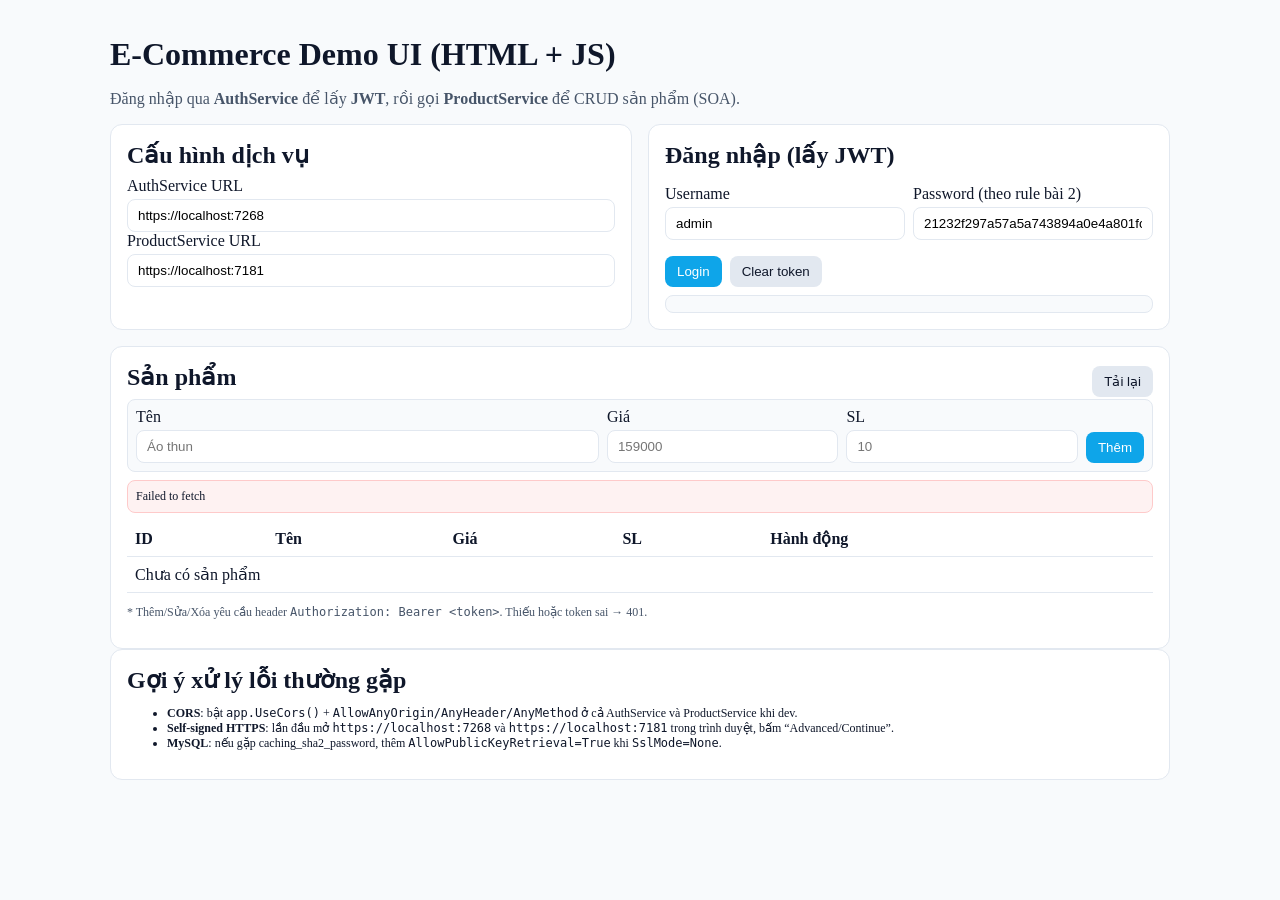
==== EcommerceClientUI/EcommerceClientUI/wwwroot/index.html @ d1d92190 "Bai th3" ====
﻿<!doctype html>
<html lang="vi">
<head>
    <meta charset="utf-8" />
    <meta name="viewport" content="width=device-width, initial-scale=1" />
    <title>E-Commerce Demo UI (HTML + JS)</title>
    <link rel="stylesheet" href="./style.css" />
</head>
<body>
    <main class="container">
        <h1>E-Commerce Demo UI (HTML + JS)</h1>
        <p class="muted">Đăng nhập qua <b>AuthService</b> để lấy <b>JWT</b>, rồi gọi <b>ProductService</b> để CRUD sản phẩm (SOA).</p>

        <section class="grid-2">
            <div class="card">
                <h2>Cấu hình dịch vụ</h2>
                <label>AuthService URL</label>
                <input id="authBase" type="text" value="https://localhost:7268" />
                <label>ProductService URL</label>
                <input id="prodBase" type="text" value="https://localhost:7181" />
            </div>

            <div class="card">
                <h2>Đăng nhập (lấy JWT)</h2>
                <div class="grid-2 tight">
                    <div>
                        <label>Username</label>
                        <input id="username" type="text" value="admin" />
                    </div>
                    <div>
                        <label>Password (theo rule bài 2)</label>
                        <input id="password" type="text" value="21232f297a57a5a743894a0e4a801fc3" />
                    </div>
                </div>
                <div class="row">
                    <button id="btnLogin">Login</button>
                    <button id="btnClearToken" class="secondary">Clear token</button>
                </div>
                <div id="authMsg" class="msg"></div>
                <div id="tokenBox" class="tokenBox hidden"></div>
            </div>
        </section>

        <section class="card">
            <div class="row space">
                <h2>Sản phẩm</h2>
                <button id="btnReload" class="secondary">Tải lại</button>
            </div>

            <div class="grid-4 form-create">
                <div>
                    <label>Tên</label>
                    <input id="createName" type="text" placeholder="Áo thun" />
                </div>
                <div>
                    <label>Giá</label>
                    <input id="createPrice" type="number" placeholder="159000" />
                </div>
                <div>
                    <label>SL</label>
                    <input id="createQty" type="number" placeholder="10" />
                </div>
                <div class="align-end">
                    <button id="btnCreate">Thêm</button>
                </div>
            </div>

            <div id="listMsg" class="msg"></div>
            <div class="tableWrap">
                <table id="tbl">
                    <thead>
                        <tr>
                            <th>ID</th>
                            <th>Tên</th>
                            <th>Giá</th>
                            <th>SL</th>
                            <th>Hành động</th>
                        </tr>
                    </thead>
                    <tbody id="tbody"></tbody>
                </table>
            </div>
            <p class="muted small">* Thêm/Sửa/Xóa yêu cầu header <code>Authorization: Bearer &lt;token&gt;</code>. Thiếu hoặc token sai → 401.</p>
        </section>

        <section class="card">
            <h2>Gợi ý xử lý lỗi thường gặp</h2>
            <ul class="small">
                <li><b>CORS</b>: bật <code>app.UseCors()</code> + <code>AllowAnyOrigin/AnyHeader/AnyMethod</code> ở cả AuthService và ProductService khi dev.</li>
                <li><b>Self-signed HTTPS</b>: lần đầu mở <code>https://localhost:7268</code> và <code>https://localhost:7181</code> trong trình duyệt, bấm “Advanced/Continue”.</li>
                <li><b>MySQL</b>: nếu gặp caching_sha2_password, thêm <code>AllowPublicKeyRetrieval=True</code> khi <code>SslMode=None</code>.</li>
            </ul>
        </section>
    </main>

    <script src="./script.js"></script>
</body>
</html>
---- EcommerceClientUI/EcommerceClientUI/wwwroot/style.css ----
﻿* {
    box-sizing: border-box
}

body {
    margin: 0;
    background: #f8fafc;
    color: #0f172a
}

h1 {
    margin: 16px 0 6px
}

h2 {
    margin: 0 0 8px
}

main.container {
    max-width: 1100px;
    margin: 0 auto;
    padding: 20px
}

p.muted {
    color: #475569
}

p.small, ul.small {
    font-size: 12px
}

.grid-2 {
    display: grid;
    grid-template-columns: 1fr 1fr;
    gap: 16px;
    margin: 16px 0
}

    .grid-2.tight {
        gap: 8px
    }

.grid-4 {
    display: grid;
    grid-template-columns: 2fr 1fr 1fr auto;
    gap: 8px
}

.card {
    background: #fff;
    border: 1px solid #e2e8f0;
    border-radius: 12px;
    padding: 16px
}

.row {
    display: flex;
    gap: 8px;
    align-items: center
}

    .row.space {
        justify-content: space-between
    }

input {
    width: 100%;
    padding: 8px 10px;
    border: 1px solid #e2e8f0;
    border-radius: 8px;
    margin-top: 4px
}

button {
    padding: 8px 12px;
    border: none;
    border-radius: 8px;
    background: #0ea5e9;
    color: #fff;
    cursor: pointer
}

    button.secondary {
        background: #e2e8f0;
        color: #0f172a
    }

    button.danger {
        background: #ef4444
    }

    button:disabled {
        opacity: .6;
        cursor: not-allowed
    }

.align-end {
    display: flex;
    align-items: end
}

.tableWrap {
    overflow-x: auto;
    margin-top: 8px
}

table {
    width: 100%;
    border-collapse: collapse
}

th, td {
    text-align: left;
    padding: 8px;
    border-bottom: 1px solid #e2e8f0
}

.msg {
    margin-top: 8px;
    font-size: 12px;
    padding: 8px;
    border-radius: 8px;
    border: 1px solid #e2e8f0;
    background: #f8fafc
}

    .msg.ok {
        background: #ecfdf5;
        border-color: #a7f3d0
    }

    .msg.err {
        background: #fef2f2;
        border-color: #fecaca
    }

.tokenBox {
    margin-top: 8px;
    font-size: 12px;
    padding: 8px;
    border: 1px solid #e2e8f0;
    border-radius: 8px;
    background: #fff
}

.hidden {
    display: none
}

.form-create {
    background: #f8fafc;
    border: 1px solid #e2e8f0;
    border-radius: 8px;
    padding: 8px;
    margin-bottom: 8px
}
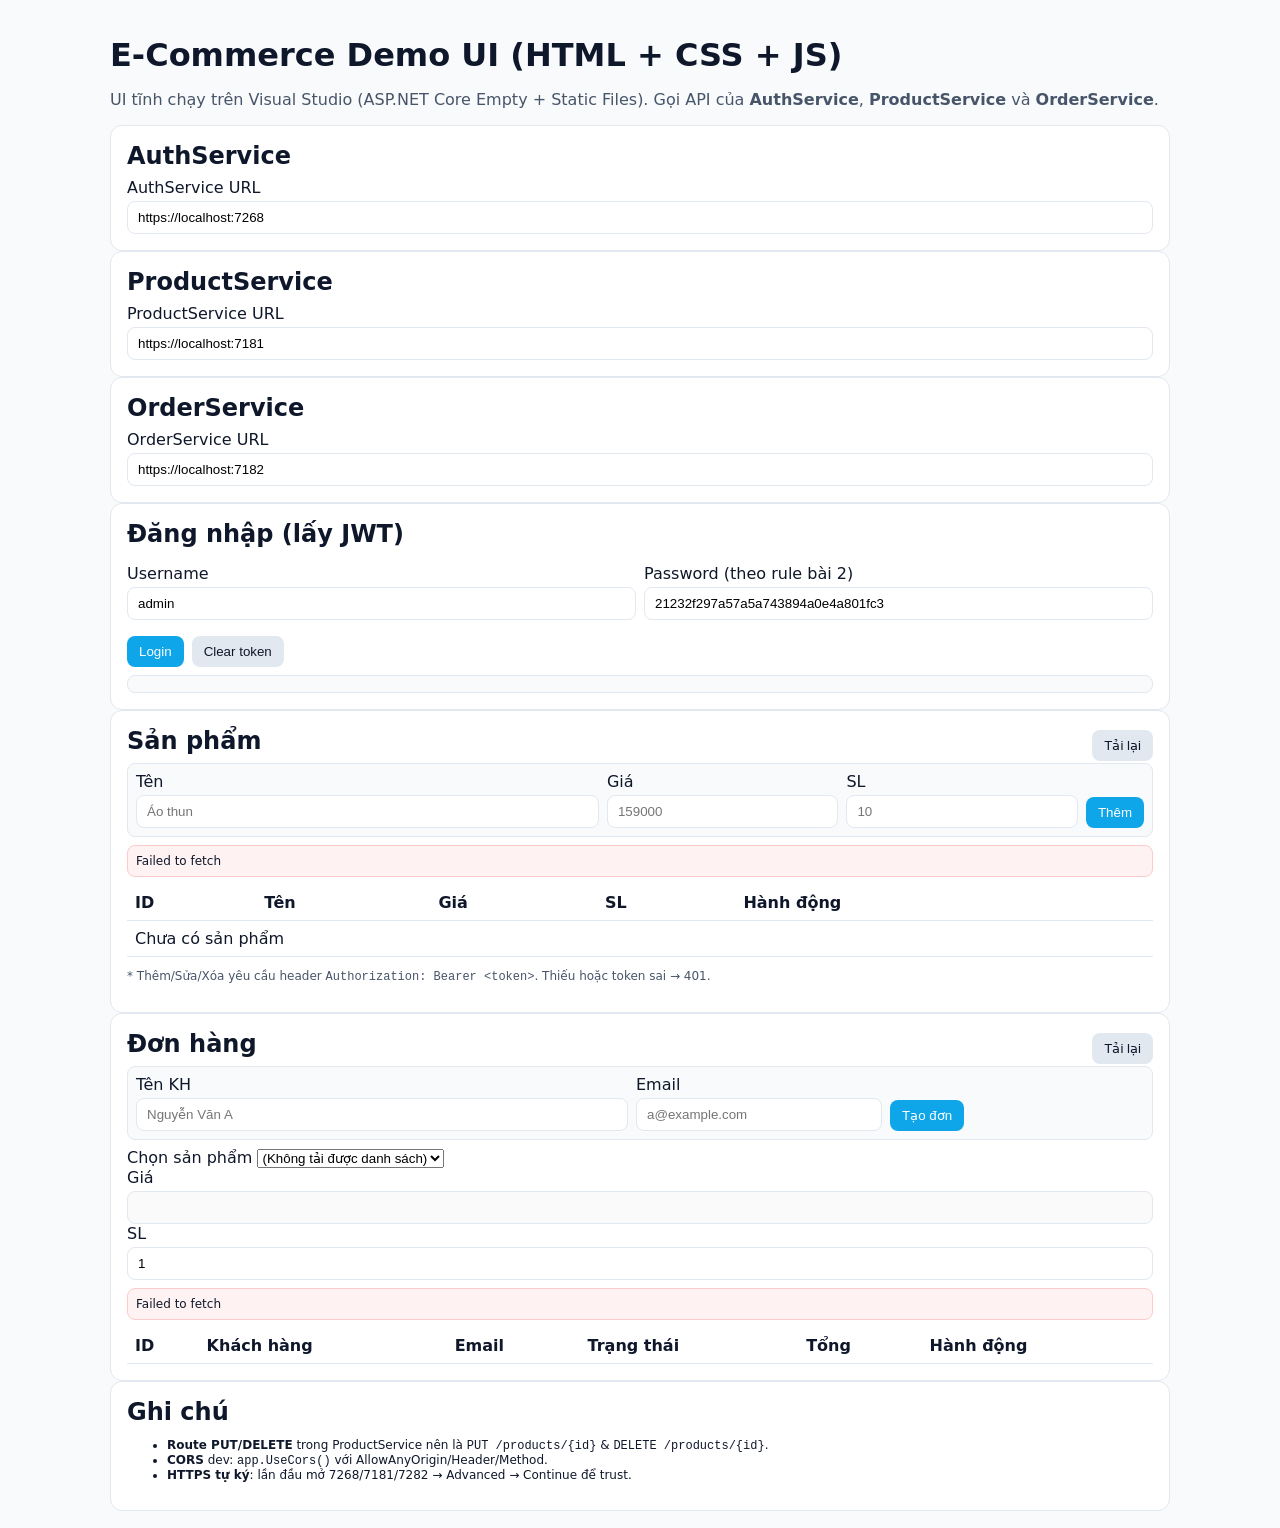
==== commit 49c04940: "Update OrderServices, CRUD đơn hàng" ====
--- a/EcommerceClientUI/EcommerceClientUI/wwwroot/index.html
+++ b/EcommerceClientUI/EcommerceClientUI/wwwroot/index.html
@@ -3,44 +3,60 @@
 <head>
     <meta charset="utf-8" />
     <meta name="viewport" content="width=device-width, initial-scale=1" />
-    <title>E-Commerce Demo UI (HTML + JS)</title>
-    <link rel="stylesheet" href="./style.css" />
+    <title>E-Commerce Demo UI (HTML+CSS+JS)</title>
+    <link rel="stylesheet" href="style.css" />
 </head>
 <body>
     <main class="container">
-        <h1>E-Commerce Demo UI (HTML + JS)</h1>
-        <p class="muted">Đăng nhập qua <b>AuthService</b> để lấy <b>JWT</b>, rồi gọi <b>ProductService</b> để CRUD sản phẩm (SOA).</p>
+        <h1>E-Commerce Demo UI (HTML + CSS + JS)</h1>
+        <p class="muted">
+            UI tĩnh chạy trên Visual Studio (ASP.NET Core Empty + Static Files).
+            Gọi API của <b>AuthService</b>, <b>ProductService</b> và <b>OrderService</b>.
+        </p>
 
-        <section class="grid-2">
+        <!-- CẤU HÌNH DỊCH VỤ -->
+        <section class="grid-3">
             <div class="card">
-                <h2>Cấu hình dịch vụ</h2>
+                <h2>AuthService</h2>
                 <label>AuthService URL</label>
                 <input id="authBase" type="text" value="https://localhost:7268" />
+            </div>
+
+            <div class="card">
+                <h2>ProductService</h2>
                 <label>ProductService URL</label>
                 <input id="prodBase" type="text" value="https://localhost:7181" />
             </div>
 
             <div class="card">
-                <h2>Đăng nhập (lấy JWT)</h2>
-                <div class="grid-2 tight">
-                    <div>
-                        <label>Username</label>
-                        <input id="username" type="text" value="admin" />
-                    </div>
-                    <div>
-                        <label>Password (theo rule bài 2)</label>
-                        <input id="password" type="text" value="21232f297a57a5a743894a0e4a801fc3" />
-                    </div>
-                </div>
-                <div class="row">
-                    <button id="btnLogin">Login</button>
-                    <button id="btnClearToken" class="secondary">Clear token</button>
-                </div>
-                <div id="authMsg" class="msg"></div>
-                <div id="tokenBox" class="tokenBox hidden"></div>
+                <h2>OrderService</h2>
+                <label>OrderService URL</label>
+                <input id="orderBase" type="text" value="https://localhost:7182" />
             </div>
         </section>
 
+        <!-- ĐĂNG NHẬP -->
+        <section class="card">
+            <h2>Đăng nhập (lấy JWT)</h2>
+            <div class="grid-2 tight">
+                <div>
+                    <label>Username</label>
+                    <input id="username" type="text" value="admin" />
+                </div>
+                <div>
+                    <label>Password (theo rule bài 2)</label>
+                    <input id="password" type="text" value="21232f297a57a5a743894a0e4a801fc3" />
+                </div>
+            </div>
+            <div class="row">
+                <button id="btnLogin">Login</button>
+                <button id="btnClearToken" class="secondary">Clear token</button>
+            </div>
+            <div id="authMsg" class="msg"></div>
+            <div id="tokenBox" class="tokenBox hidden"></div>
+        </section>
+
+        <!-- SẢN PHẨM -->
         <section class="card">
             <div class="row space">
                 <h2>Sản phẩm</h2>
@@ -83,16 +99,73 @@
             <p class="muted small">* Thêm/Sửa/Xóa yêu cầu header <code>Authorization: Bearer &lt;token&gt;</code>. Thiếu hoặc token sai → 401.</p>
         </section>
 
+        <!-- ĐƠN HÀNG -->
         <section class="card">
-            <h2>Gợi ý xử lý lỗi thường gặp</h2>
+            <div class="row space">
+                <h2>Đơn hàng</h2>
+                <button id="btnOrdersReload" class="secondary">Tải lại</button>
+            </div>
+
+            <!-- Chỉ nhập Tên KH + Email -->
+            <div class="grid-4 form-create">
+                <div>
+                    <label>Tên KH</label>
+                    <input id="ordName" type="text" placeholder="Nguyễn Văn A" />
+                </div>
+                <div>
+                    <label>Email</label>
+                    <input id="ordEmail" type="email" placeholder="a@example.com" />
+                </div>
+                <div class="align-end">
+                    <button id="btnOrderCreate">Tạo đơn</button>
+                </div>
+            </div>
+
+            <!-- Chọn sản phẩm từ list -->
+            <div class="grid-3">
+                <div>
+                    <label>Chọn sản phẩm</label>
+                    <select id="ordProductSelect"></select>
+                </div>
+                <div>
+                    <label>Giá</label>
+                    <input id="ordPrice" type="number" disabled />
+                </div>
+                <div>
+                    <label>SL</label>
+                    <input id="ordQty" type="number" value="1" min="1" />
+                </div>
+            </div>
+
+            <div id="orderMsg" class="msg"></div>
+
+            <div class="tableWrap">
+                <table>
+                    <thead>
+                        <tr>
+                            <th>ID</th>
+                            <th>Khách hàng</th>
+                            <th>Email</th>
+                            <th>Trạng thái</th>
+                            <th>Tổng</th>
+                            <th>Hành động</th>
+                        </tr>
+                    </thead>
+                    <tbody id="ordersBody"></tbody>
+                </table>
+            </div>
+        </section>
+
+        <section class="card">
+            <h2>Ghi chú</h2>
             <ul class="small">
-                <li><b>CORS</b>: bật <code>app.UseCors()</code> + <code>AllowAnyOrigin/AnyHeader/AnyMethod</code> ở cả AuthService và ProductService khi dev.</li>
-                <li><b>Self-signed HTTPS</b>: lần đầu mở <code>https://localhost:7268</code> và <code>https://localhost:7181</code> trong trình duyệt, bấm “Advanced/Continue”.</li>
-                <li><b>MySQL</b>: nếu gặp caching_sha2_password, thêm <code>AllowPublicKeyRetrieval=True</code> khi <code>SslMode=None</code>.</li>
+                <li><b>Route PUT/DELETE</b> trong ProductService nên là <code>PUT /products/{id}</code> & <code>DELETE /products/{id}</code>.</li>
+                <li><b>CORS</b> dev: <code>app.UseCors()</code> với AllowAnyOrigin/Header/Method.</li>
+                <li><b>HTTPS tự ký</b>: lần đầu mở 7268/7181/7282 → Advanced → Continue để trust.</li>
             </ul>
         </section>
     </main>
 
-    <script src="./script.js"></script>
+    <script src="script.js"></script>
 </body>
 </html>
--- a/EcommerceClientUI/EcommerceClientUI/wwwroot/style.css
+++ b/EcommerceClientUI/EcommerceClientUI/wwwroot/style.css
@@ -5,7 +5,8 @@
 body {
     margin: 0;
     background: #f8fafc;
-    color: #0f172a
+    color: #0f172a;
+    font-family: system-ui,-apple-system,Segoe UI,Roboto,Arial
 }
 
 h1 {
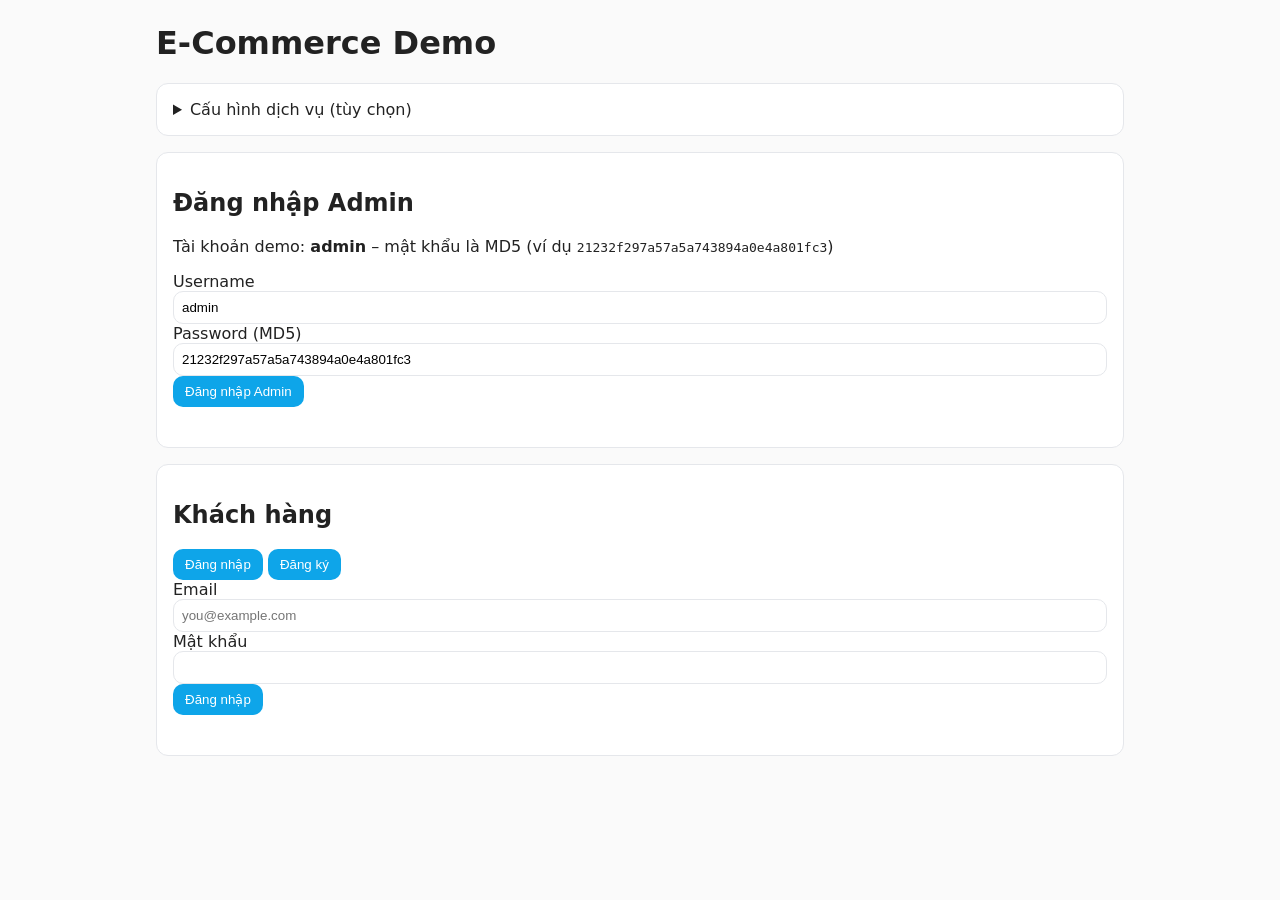
==== commit b2e18f57: "Đã thêm phần kiểm tra số lượng tồn kho cũng như update lại UI để có thể dễ dùng hơn, đã thêm xong gi" ====
--- a/EcommerceClientUI/EcommerceClientUI/wwwroot/index.html
+++ b/EcommerceClientUI/EcommerceClientUI/wwwroot/index.html
@@ -2,170 +2,81 @@
 <html lang="vi">
 <head>
     <meta charset="utf-8" />
-    <meta name="viewport" content="width=device-width, initial-scale=1" />
-    <title>E-Commerce Demo UI (HTML+CSS+JS)</title>
-    <link rel="stylesheet" href="style.css" />
+    <meta name="viewport" content="width=device-width,initial-scale=1" />
+    <title>E-Commerce Demo — Đăng nhập / Đăng ký</title>
+    <link rel="stylesheet" href="css/style.css" />
 </head>
 <body>
-    <main class="container">
-        <h1>E-Commerce Demo UI (HTML + CSS + JS)</h1>
-        <p class="muted">
-            UI tĩnh chạy trên Visual Studio (ASP.NET Core Empty + Static Files).
-            Gọi API của <b>AuthService</b>, <b>ProductService</b> và <b>OrderService</b>.
-        </p>
+    <div class="container">
+        <h1 class="title">E-Commerce Demo</h1>
 
-        <!-- CẤU HÌNH DỊCH VỤ -->
-        <section class="grid-3">
+        <!-- Cấu hình URL dịch vụ (ẩn gọn, vẫn chỉnh được) -->
+        <details class="card" style="margin-bottom:16px">
+            <summary>Cấu hình dịch vụ (tùy chọn)</summary>
+            <div class="grid2">
+                <div>
+                    <label>AuthService URL</label>
+                    <input id="authBase" value="https://localhost:7268" />
+                </div>
+                <div>
+                    <label>ProductService URL</label>
+                    <input id="prodBase" value="https://localhost:7181" />
+                </div>
+            </div>
+            <div style="margin-top:8px">
+                <label>OrderService URL</label>
+                <input id="orderBase" value="https://localhost:7182" />
+            </div>
+            <button id="btnSaveCfg" class="btn" style="margin-top:10px">Lưu cấu hình</button>
+            <span id="cfgMsg" class="msg"></span>
+        </details>
+
+        <div class="grid2">
+            <!-- Đăng nhập Admin -->
             <div class="card">
-                <h2>AuthService</h2>
-                <label>AuthService URL</label>
-                <input id="authBase" type="text" value="https://localhost:7268" />
+                <h2>Đăng nhập Admin</h2>
+                <p class="hint">Tài khoản demo: <b>admin</b> – mật khẩu là MD5 (ví dụ <code>21232f297a57a5a743894a0e4a801fc3</code>)</p>
+                <label>Username</label>
+                <input id="adminUser" value="admin" />
+                <label>Password (MD5)</label>
+                <input id="adminPass" value="21232f297a57a5a743894a0e4a801fc3" />
+                <button id="btnLoginAdmin" class="btn">Đăng nhập Admin</button>
+                <div id="adminMsg" class="msg"></div>
             </div>
 
+            <!-- Đăng nhập / Đăng ký Khách -->
             <div class="card">
-                <h2>ProductService</h2>
-                <label>ProductService URL</label>
-                <input id="prodBase" type="text" value="https://localhost:7181" />
-            </div>
+                <h2>Khách hàng</h2>
+                <div class="tabs">
+                    <button class="tab active" data-tab="login">Đăng nhập</button>
+                    <button class="tab" data-tab="register">Đăng ký</button>
+                </div>
 
-            <div class="card">
-                <h2>OrderService</h2>
-                <label>OrderService URL</label>
-                <input id="orderBase" type="text" value="https://localhost:7182" />
-            </div>
-        </section>
+                <!-- LOGIN -->
+                <div id="pane-login">
+                    <label>Email</label>
+                    <input id="cusEmailLogin" placeholder="you@example.com" />
+                    <label>Mật khẩu</label>
+                    <input id="cusPassLogin" type="password" />
+                    <button id="btnCusLogin" class="btn">Đăng nhập</button>
+                    <div id="cusLoginMsg" class="msg"></div>
+                </div>
 
-        <!-- ĐĂNG NHẬP -->
-        <section class="card">
-            <h2>Đăng nhập (lấy JWT)</h2>
-            <div class="grid-2 tight">
-                <div>
-                    <label>Username</label>
-                    <input id="username" type="text" value="admin" />
-                </div>
-                <div>
-                    <label>Password (theo rule bài 2)</label>
-                    <input id="password" type="text" value="21232f297a57a5a743894a0e4a801fc3" />
+                <!-- REGISTER -->
+                <div id="pane-register" class="hidden">
+                    <label>Họ tên</label>
+                    <input id="cusFullNameReg" placeholder="Nguyễn Văn A" />
+                    <label>Email</label>
+                    <input id="cusEmailReg" placeholder="you@example.com" />
+                    <label>Mật khẩu</label>
+                    <input id="cusPassReg" type="password" />
+                    <button id="btnCusRegister" class="btn">Đăng ký</button>
+                    <div id="cusRegMsg" class="msg"></div>
                 </div>
             </div>
-            <div class="row">
-                <button id="btnLogin">Login</button>
-                <button id="btnClearToken" class="secondary">Clear token</button>
-            </div>
-            <div id="authMsg" class="msg"></div>
-            <div id="tokenBox" class="tokenBox hidden"></div>
-        </section>
+        </div>
+    </div>
 
-        <!-- SẢN PHẨM -->
-        <section class="card">
-            <div class="row space">
-                <h2>Sản phẩm</h2>
-                <button id="btnReload" class="secondary">Tải lại</button>
-            </div>
-
-            <div class="grid-4 form-create">
-                <div>
-                    <label>Tên</label>
-                    <input id="createName" type="text" placeholder="Áo thun" />
-                </div>
-                <div>
-                    <label>Giá</label>
-                    <input id="createPrice" type="number" placeholder="159000" />
-                </div>
-                <div>
-                    <label>SL</label>
-                    <input id="createQty" type="number" placeholder="10" />
-                </div>
-                <div class="align-end">
-                    <button id="btnCreate">Thêm</button>
-                </div>
-            </div>
-
-            <div id="listMsg" class="msg"></div>
-            <div class="tableWrap">
-                <table id="tbl">
-                    <thead>
-                        <tr>
-                            <th>ID</th>
-                            <th>Tên</th>
-                            <th>Giá</th>
-                            <th>SL</th>
-                            <th>Hành động</th>
-                        </tr>
-                    </thead>
-                    <tbody id="tbody"></tbody>
-                </table>
-            </div>
-            <p class="muted small">* Thêm/Sửa/Xóa yêu cầu header <code>Authorization: Bearer &lt;token&gt;</code>. Thiếu hoặc token sai → 401.</p>
-        </section>
-
-        <!-- ĐƠN HÀNG -->
-        <section class="card">
-            <div class="row space">
-                <h2>Đơn hàng</h2>
-                <button id="btnOrdersReload" class="secondary">Tải lại</button>
-            </div>
-
-            <!-- Chỉ nhập Tên KH + Email -->
-            <div class="grid-4 form-create">
-                <div>
-                    <label>Tên KH</label>
-                    <input id="ordName" type="text" placeholder="Nguyễn Văn A" />
-                </div>
-                <div>
-                    <label>Email</label>
-                    <input id="ordEmail" type="email" placeholder="a@example.com" />
-                </div>
-                <div class="align-end">
-                    <button id="btnOrderCreate">Tạo đơn</button>
-                </div>
-            </div>
-
-            <!-- Chọn sản phẩm từ list -->
-            <div class="grid-3">
-                <div>
-                    <label>Chọn sản phẩm</label>
-                    <select id="ordProductSelect"></select>
-                </div>
-                <div>
-                    <label>Giá</label>
-                    <input id="ordPrice" type="number" disabled />
-                </div>
-                <div>
-                    <label>SL</label>
-                    <input id="ordQty" type="number" value="1" min="1" />
-                </div>
-            </div>
-
-            <div id="orderMsg" class="msg"></div>
-
-            <div class="tableWrap">
-                <table>
-                    <thead>
-                        <tr>
-                            <th>ID</th>
-                            <th>Khách hàng</th>
-                            <th>Email</th>
-                            <th>Trạng thái</th>
-                            <th>Tổng</th>
-                            <th>Hành động</th>
-                        </tr>
-                    </thead>
-                    <tbody id="ordersBody"></tbody>
-                </table>
-            </div>
-        </section>
-
-        <section class="card">
-            <h2>Ghi chú</h2>
-            <ul class="small">
-                <li><b>Route PUT/DELETE</b> trong ProductService nên là <code>PUT /products/{id}</code> & <code>DELETE /products/{id}</code>.</li>
-                <li><b>CORS</b> dev: <code>app.UseCors()</code> với AllowAnyOrigin/Header/Method.</li>
-                <li><b>HTTPS tự ký</b>: lần đầu mở 7268/7181/7282 → Advanced → Continue để trust.</li>
-            </ul>
-        </section>
-    </main>
-
-    <script src="script.js"></script>
+    <script src="js/auth.js"></script>
 </body>
 </html>
--- a/EcommerceClientUI/EcommerceClientUI/wwwroot/css/style.css
+++ b/EcommerceClientUI/EcommerceClientUI/wwwroot/css/style.css
@@ -0,0 +1,141 @@
+﻿:root {
+    --fg: #222;
+    --muted: #6b7280;
+    --ok: #16a34a;
+    --err: #dc2626;
+    --bg: #fafafa;
+}
+
+* {
+    box-sizing: border-box
+}
+
+body {
+    font-family: system-ui,-apple-system,Segoe UI,Roboto;
+    margin: 0;
+    color: var(--fg);
+    background: var(--bg);
+}
+
+.container {
+    max-width: 1000px;
+    margin: 24px auto;
+    padding: 0 16px
+}
+
+.card {
+    background: #fff;
+    border: 1px solid #e5e7eb;
+    border-radius: 12px;
+    padding: 16px;
+    margin: 16px 0
+}
+
+.grid-2 {
+    display: grid;
+    grid-template-columns: 1fr 1fr;
+    gap: 12px
+}
+
+.grid-3 {
+    display: grid;
+    grid-template-columns: repeat(3,1fr);
+    gap: 12px
+}
+
+.grid-4 {
+    display: grid;
+    grid-template-columns: repeat(4,1fr);
+    gap: 12px
+}
+
+.row {
+    display: flex;
+    gap: 8px;
+    align-items: center
+}
+
+.space {
+    justify-content: space-between
+}
+
+.align-end {
+    display: flex;
+    align-items: end
+}
+
+.muted {
+    color: var(--muted)
+}
+
+.small {
+    font-size: .9rem
+}
+
+button {
+    padding: 8px 12px;
+    border: 0;
+    border-radius: 10px;
+    background: #0ea5e9;
+    color: white;
+    cursor: pointer
+}
+
+    button.secondary {
+        background: #64748b
+    }
+
+    button.danger {
+        background: #ef4444
+    }
+
+input, select {
+    width: 100%;
+    padding: 8px;
+    border: 1px solid #e5e7eb;
+    border-radius: 10px;
+    background: white
+}
+
+.tableWrap {
+    overflow: auto
+}
+
+table {
+    width: 100%;
+    border-collapse: collapse
+}
+
+th, td {
+    border-bottom: 1px solid #eee;
+    padding: 8px;
+    text-align: left
+}
+
+.msg {
+    margin-top: 8px;
+    padding: 8px;
+    border-radius: 8px
+}
+
+    .msg.ok {
+        background: #ecfdf5;
+        color: #065f46
+    }
+
+    .msg.err {
+        background: #fef2f2;
+        color: #991b1b
+    }
+
+.tokenBox {
+    margin-top: 8px;
+    padding: 8px;
+    border-radius: 8px;
+    background: #f3f4f6;
+    font-family: ui-monospace
+}
+
+.hidden {
+    display: none
+}
